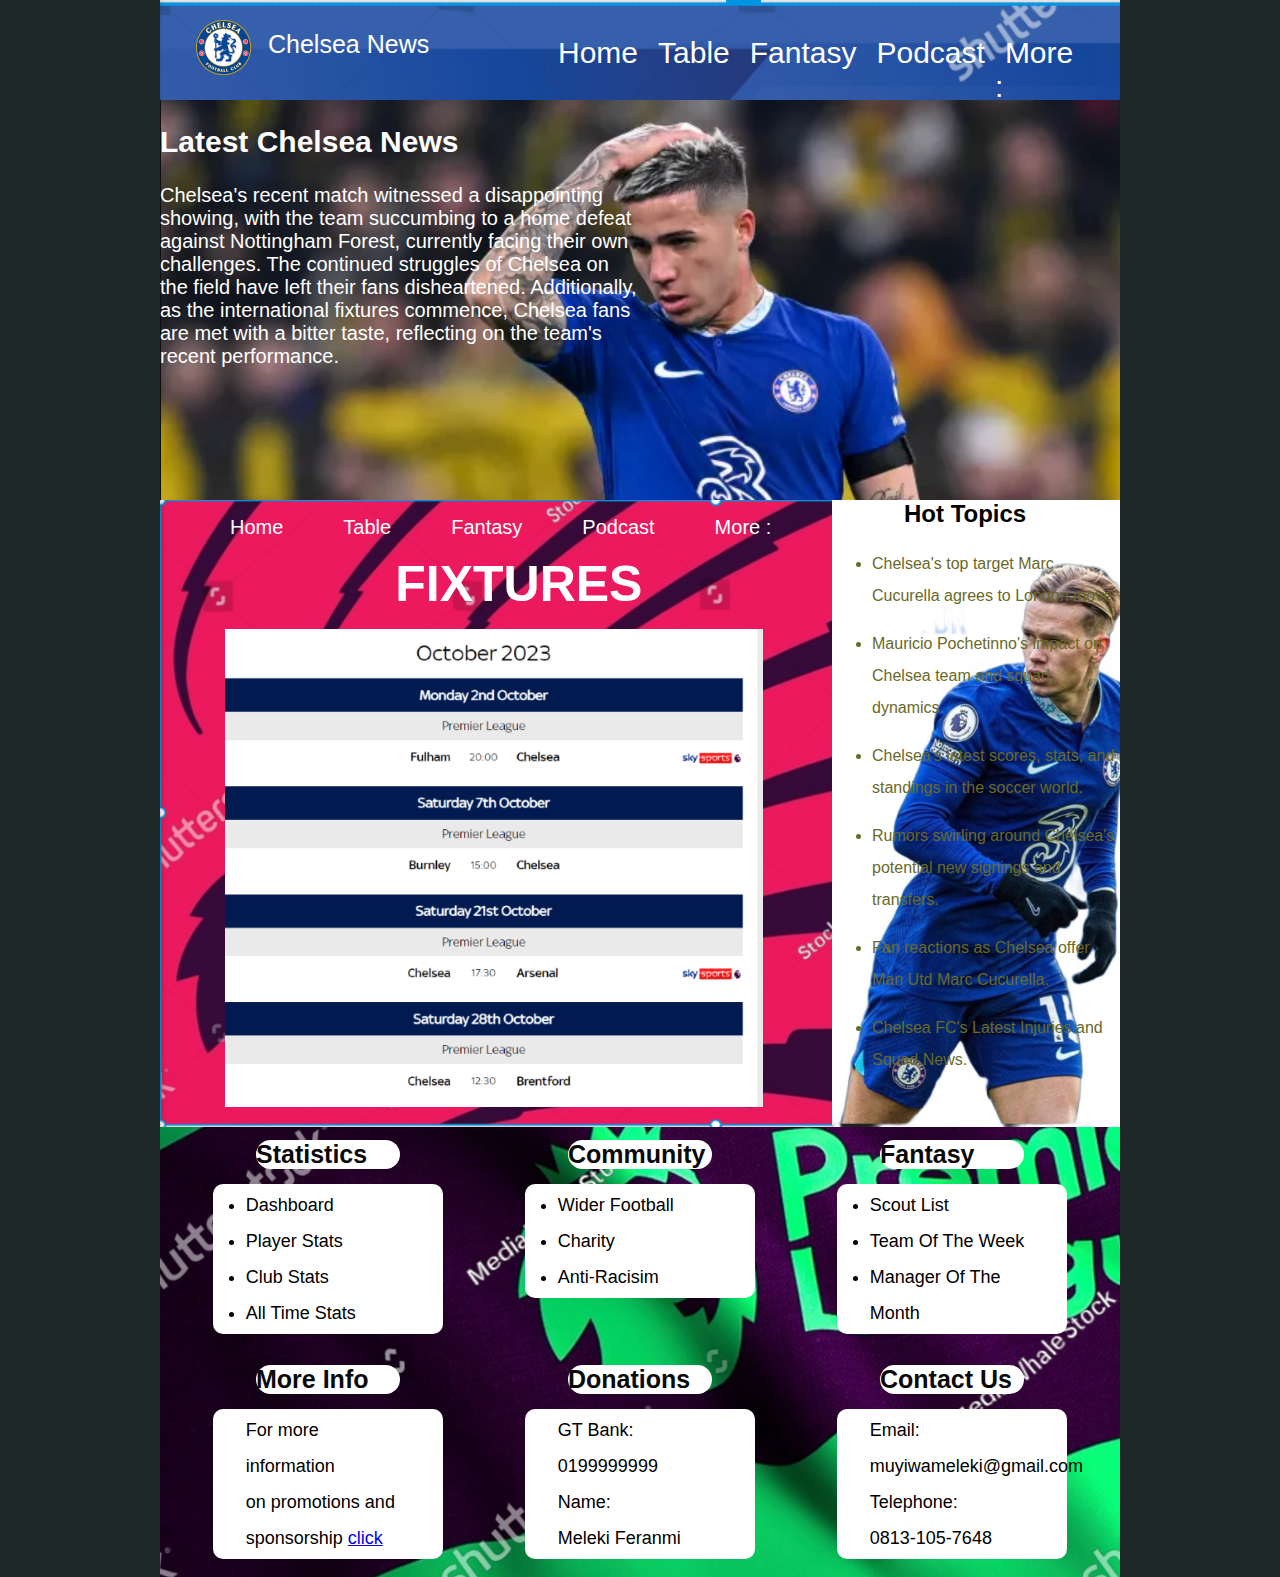
==== session3/index.html @ 7c2c64bf "New website" ====
<!DOCTYPE html>
<html lang="en">
<head>
    <meta charset="UTF-8">
    <meta name="viewport" content="width=device-width, initial-scale=1.0">
    <title>Building Page Layouts With CSS Flexbox</title>
    <link rel="stylesheet" href="styles.css">
</head>
<body>
    <section class="container">
        <header>
            <div class="logo">
                <section><img src="images/logo.png" alt=""></section>
                <p>Chelsea News</p>
            </div>
            <nav>
                <ul>
                    <li><a href="#">Home</a></li>
                    <li><a href="#">Table</a></li>
                    <li><a href="#">Fantasy</a></li>
                    <li><a href="#">Podcast</a></li>
                    <li><a href="#">More :</a></li>
                </ul>
            </nav>
        </header>

        <section class="banner">
            <article class="hero">
                <h2>Latest Chelsea News</h2>
                <p>Chelsea's recent match witnessed a disappointing showing, with the team succumbing to a home defeat against Nottingham Forest, currently facing their own challenges. The continued struggles of Chelsea on the field have left their fans disheartened. Additionally, as the international fixtures commence, Chelsea fans are met with a bitter taste, reflecting on the team's recent performance.</p>
            </article>
        </section>

        <section class="main">
            <div class="main-content">
                <ul>
                    <li><a href="#">Home</a></li>
                    <li><a href="#">Table</a></li>
                    <li><a href="#">Fantasy</a></li>
                    <li><a href="#">Podcast</a></li>
                    <li><a href="#">More :</a></li>
                </ul>
                <h2>FIXTURES</h2>
                <p><img src="images/fix.png" alt="FIXTURES"></p>
            </div>
            <aside>
                <h2>Hot Topics</h2>
                <ul>
                    <p><li>Chelsea's top target Marc Cucurella agrees to London move.</li></p>
                    <p><li>Mauricio Pochetinno's impact on Chelsea team and squad dynamics.</li></p>
                    <p><li>Chelsea's latest scores, stats, and standings in the soccer world.</li></p>
                    <p><li>Rumors swirling around Chelsea's potential new signings and transfers.</li></p>
                    <p><li>Fan reactions as Chelsea offer Man Utd Marc Cucurella.</li></p>
                    <p><li>Chelsea FC's Latest Injuries and Squad News.</li></p>
                </ul>
            </aside>
        </section>
        <section class="footer-widget">
            <div class="widget">
                <h5>Statistics</h5>
                <ul>
                    <li>Dashboard</li>
                    <li>Player Stats</li>
                    <li>Club Stats</li>
                    <li>All Time Stats</li>
                </ul>
            </div>
            <div class="widget">
                <h5>Community</h5>
                <ul>
                    <li>Wider Football</li>
                    <li>Charity</li>
                    <li>Anti-Racisim</li>
                </ul>
            </div>
            <div class="widget">
                <h5>Fantasy</h5>
                <ul>
                    <li>Scout List</li>
                    <li>Team Of The Week</li>
                    <li>Manager Of The Month</li>
                </ul>
            </div>
            <div class="widget">
                <h5>More Info</h5>
                <p>For more information <br> on promotions and <br>sponsorship <a href="chelsea.com">click</a> </p>
            </div>
            <div class="widget">
                <h5>Donations</h5>
                <p>GT Bank: <br> 0199999999 <br> Name: <br> Meleki Feranmi</p>
            </div>
            <div class="widget">
                <h5>Contact Us</h5>
                <p>Email: <br> muyiwameleki@gmail.com <br> Telephone: <br> 0813-105-7648</div>
        </section>
    </section>
</body>
</html>
---- session3/styles.css ----
*{
    box-sizing: border-box;
    font-family: Impact, Haettenschweiler, 'Arial Narrow Bold', sans-serif;
}

body{
    margin: 0;
    width: 100%;
    background-color: #1d2828;
}

.container{
    width: 960px;
    margin: auto;
    background-image: url(images/Screenshot\ 2023-09-04\ 184613.png);
    min-height: 600px;
}

.container header{
    display: flex;
    background-image: url(images/blues.png);
    width: 100%;
    height: 100px;
    justify-content: space-around;
    align-items: center;
}

.container header .logo{
    display: flex;
    width: 25%;
    height: 60px;
    justify-content: space-around;
}

.container header .logo section{
    width: 30%;
    height: 10px;
}

.container header .logo p{
    width: 70%;
    height: 100px;
    font-size: 25px;
    margin: 10px auto;
    color: white;
}



.container header nav{
    width: 60%;
    height: 60px;
}

.container header nav ul{
    display: flex;
    width: 100%;
    height: 60px;
    list-style-type: none;
    justify-content: space-around;
}

.container header nav ul a{
    font-size: 30px;
    margin: 10px;
    color: white;
    text-decoration: none;
}

.container header nav ul a:hover{
    background-color: white;
    color: blue;
}

.container .banner{
    width: 100%;
    display: flex;
    height: 400px;
    background-image: url(images/Screenshot\ 2023-09-04\ 160622.png);
}

.container .banner .hero{
    width: 50%;
    height: 200px;
    color: white;
    font-size: 20px;
}

.container .main{
    width: 100%;
    min-height: 600px;
    display: flex;
    justify-content: space-around;
}

.container .main .main-content{
    width: 70%;
    min-height: 100%;
    background-image: url(images/use.png);
    background-size: cover;
}

.container .main .main-content ul{
    display: flex;
    list-style-type: none;
}

.container .main .main-content ul a{
    margin: 30px;
    text-decoration: none;
    font-size: 20px;
    color: white;
}

.container .main .main-content ul a:hover{
    background-color: white;
    color: blue;
}

.container .main .main-content h2{
    margin: 0 auto;
    width: 30%;
    font-size: 50px;
    color: white;
}

.container .main .main-content p img{
    margin: 0 65px;
    width: 80%;
}

.container .main aside{
    width: 30%;
    min-height: 100%;
    background-image: url(images/erasebg.org-bgchanged.jpg);
    background-size: cover;
}

.container .main aside h2{
    margin: 0 auto;
    width: 50%;
}

.container .main aside ul{
    margin: 20px auto;
    width: 100%;
    line-height: 2;
    color: rgb(105, 105, 40);
}

.container .footer-widget{
    display: flex;
    width: 100%;
    min-height: 450px;
    justify-content: space-evenly;
    flex-wrap: wrap;
    align-items: center;
}

.container .footer-widget .widget{
    flex-basis: 30%;
    height: 200px;
}

.container .footer-widget h5{
    margin: 0 auto;
    width: 50%;
    font-size: 25px;
    color: rgb(10, 9, 9);
    background-color: white;
    border-radius: 15px;
}

.container .footer-widget ul{
    margin: 15px auto;
    width: 80%;
    padding: 0 30px;
    font-size: 18px;
    color: black;
    line-height: 2;
    border: solid white;
    background-color: white;
    border-radius: 10px;
}

.container .footer-widget p{
    margin: 15px auto;
    width: 80%;
    padding: 0 30px;
    font-size: 18px;
    color: black;
    line-height: 2;
    border: solid white;
    background-color: white;
    border-radius: 10px;
    border-radius: 10px;
}
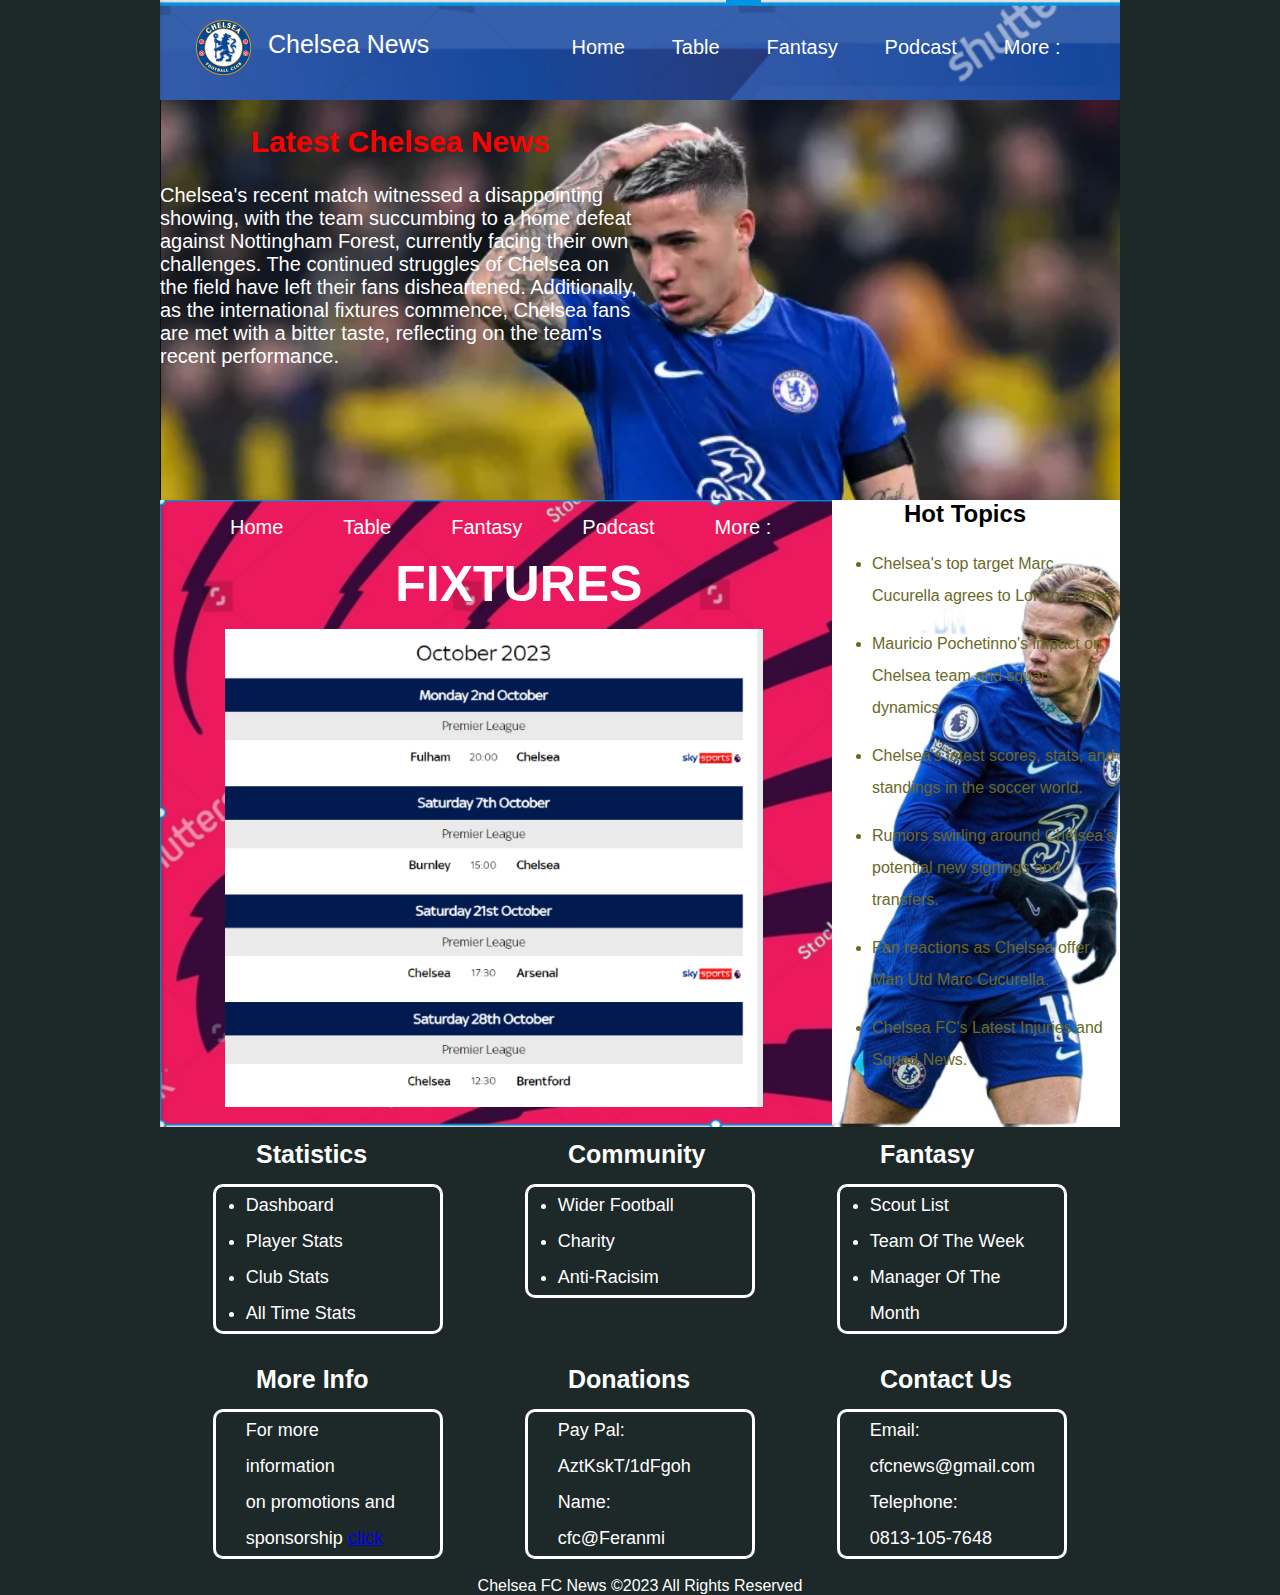
==== commit 4234c02e: "Updated text style" ====
--- a/session3/index.html
+++ b/session3/index.html
@@ -3,6 +3,9 @@
 <head>
     <meta charset="UTF-8">
     <meta name="viewport" content="width=device-width, initial-scale=1.0">
+    <meta name="author" content="Chelsea News">
+    <meta name="description" content="A Chelsea news website with latest transfer news, statistics, weekly podcast, squad info, fixtures, predictions and all round dootball news.">
+    <meta name="keyword" content="chelsea, news, football, soccer, transfer, squad, cfc, podcast, prediction, fixtures, epl, english, premier, league, champions, ball, stadium, field, injury, play, pro, ">
     <title>Building Page Layouts With CSS Flexbox</title>
     <link rel="stylesheet" href="styles.css">
 </head>
@@ -87,12 +90,13 @@
             </div>
             <div class="widget">
                 <h5>Donations</h5>
-                <p>GT Bank: <br> 0199999999 <br> Name: <br> Meleki Feranmi</p>
+                <p>Pay Pal: <br> AztKskT/1dFgoh <br> Name: <br> cfc@Feranmi</p>
             </div>
             <div class="widget">
                 <h5>Contact Us</h5>
-                <p>Email: <br> muyiwameleki@gmail.com <br> Telephone: <br> 0813-105-7648</div>
+                <p>Email: <br> cfcnews@gmail.com <br> Telephone: <br> 0813-105-7648</div>
         </section>
+        <footer>Chelsea FC News &copy;2023 All Rights Reserved</footer>
     </section>
 </body>
 </html>--- a/session3/styles.css
+++ b/session3/styles.css
@@ -1,6 +1,6 @@
 *{
     box-sizing: border-box;
-    font-family: Impact, Haettenschweiler, 'Arial Narrow Bold', sans-serif;
+    font-family:Arial, Helvetica, sans-serif
 }
 
 body{
@@ -12,7 +12,9 @@
 .container{
     width: 960px;
     margin: auto;
-    background-image: url(images/Screenshot\ 2023-09-04\ 184613.png);
+    background-image: url(images/new.png);
+    background-repeat: no-repeat;
+    background-size: cover;
     min-height: 600px;
 }
 
@@ -61,7 +63,7 @@
 }
 
 .container header nav ul a{
-    font-size: 30px;
+    font-size: 20px;
     margin: 10px;
     color: white;
     text-decoration: none;
@@ -82,8 +84,16 @@
 .container .banner .hero{
     width: 50%;
     height: 200px;
-    color: white;
     font-size: 20px;
+}
+
+.container .banner .hero h2{
+    color: red;
+    text-align: center;
+}
+
+.container .banner .hero p{
+    color: white;
 }
 
 .container .main{
@@ -166,9 +176,10 @@
     margin: 0 auto;
     width: 50%;
     font-size: 25px;
-    color: rgb(10, 9, 9);
-    background-color: white;
-    border-radius: 15px;
+    /* color: rgb(10, 9, 9); */
+    /* background-color: white; */
+    color: white;
+    border-radius: 5px;
 }
 
 .container .footer-widget ul{
@@ -176,10 +187,10 @@
     width: 80%;
     padding: 0 30px;
     font-size: 18px;
-    color: black;
+    color: white;
     line-height: 2;
     border: solid white;
-    background-color: white;
+    /* background-color: white; */
     border-radius: 10px;
 }
 
@@ -188,10 +199,15 @@
     width: 80%;
     padding: 0 30px;
     font-size: 18px;
-    color: black;
+    color: white;
     line-height: 2;
     border: solid white;
-    background-color: white;
+    /* background-color: white; */
     border-radius: 10px;
     border-radius: 10px;
+}
+
+.container footer{
+    text-align: center;
+    color: white;
 }